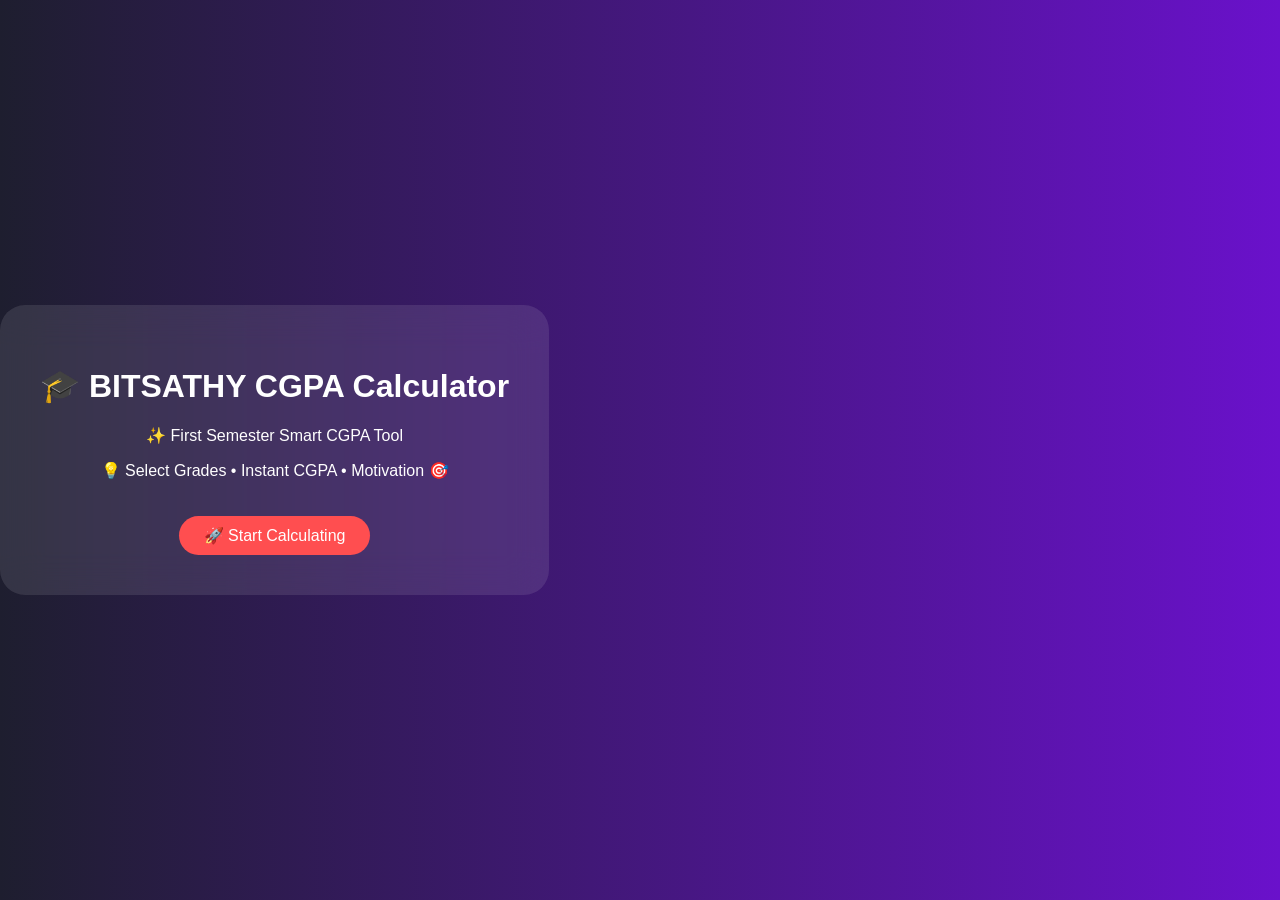
==== index.html @ b15755cc "Initial Commit" ====
<!DOCTYPE html>
<html>

<head>
    <title>BITSATHY CGPA Calculator</title>
    <link rel="stylesheet" href="style.css">
</head>

<body class="landing">

    <div class="glass-container">
        <h1>🎓 BITSATHY CGPA Calculator</h1>
        <p>✨ First Semester Smart CGPA Tool</p>
        <p>💡 Select Grades • Instant CGPA • Motivation 🎯</p>
        <a href="calculator.html" class="start-btn">🚀 Start Calculating</a>
    </div>

</body>

</html>
---- style.css ----
body {
    margin: 0;
    font-family: 'Poppins', sans-serif;
    background: linear-gradient(to right, #1e1e2f, #6a11cb);
    color: white;
    text-align: center;
}

.title {
    margin-top: 20px;
    font-size: 28px;
}

.container {
    display: flex;
    flex-wrap: wrap;
    justify-content: center;
    gap: 20px;
    padding: 20px;
}

.subject-box {
    width: 220px;
    padding: 20px;
    border-radius: 20px;
    backdrop-filter: blur(15px);
    background: rgba(255, 255, 255, 0.1);
    box-shadow: 0 8px 20px rgba(0, 0, 0, 0.4);
    transition: 0.3s;
}

.subject-box:hover {
    transform: translateY(-10px) scale(1.05);
    box-shadow: 0 12px 25px rgba(0, 0, 0, 0.6);
}

select {
    width: 100%;
    padding: 10px;
    border-radius: 10px;
    border: none;
    margin-top: 10px;
    font-weight: bold;
}

.calculate-btn {
    margin: 20px;
    padding: 12px 30px;
    font-size: 18px;
    border-radius: 30px;
    border: none;
    cursor: pointer;
    background: linear-gradient(to right, #ff4e50, #f9d423);
    transition: 0.3s;
}

.calculate-btn:hover {
    transform: scale(1.1);
}

#result {
    font-size: 22px;
    margin-top: 20px;
    font-weight: bold;
}

/* Landing Page */

.landing {
    display: flex;
    justify-content: center;
    align-items: center;
    height: 100vh;
}

.glass-container {
    padding: 40px;
    border-radius: 25px;
    background: rgba(255, 255, 255, 0.1);
    backdrop-filter: blur(20px);
}

.start-btn {
    display: inline-block;
    margin-top: 20px;
    padding: 10px 25px;
    background: #ff4e50;
    color: white;
    text-decoration: none;
    border-radius: 25px;
}
@media screen {
    body{
        max-width: fit-content;
    }
}
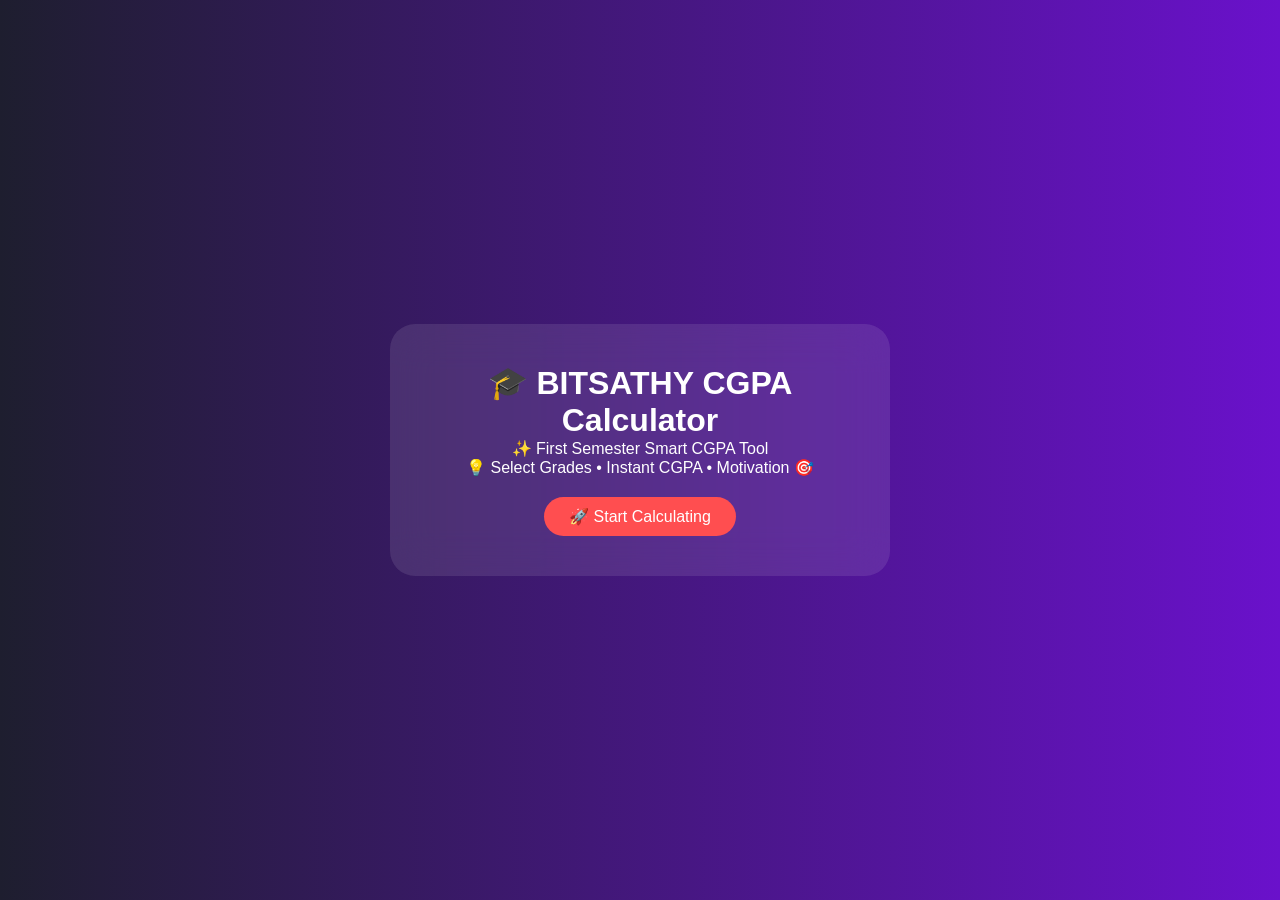
==== commit 75928b9b: "mobile view adjusted" ====
--- a/index.html
+++ b/index.html
@@ -2,7 +2,9 @@
 <html>
 
 <head>
-    <title>BITSATHY CGPA Calculator</title>
+    <meta charset="UTF-8">
+    <meta name="viewport" content="width=device-width, initial-scale=1.0">
+    <title>IT Semester 1 CGPA Calculator</title>
     <link rel="stylesheet" href="style.css">
 </head>
 
--- a/style.css
+++ b/style.css
@@ -1,39 +1,54 @@
+/* Global Reset */
+* {
+    margin: 0;
+    padding: 0;
+    box-sizing: border-box;
+}
+
 body {
-    margin: 0;
     font-family: 'Poppins', sans-serif;
     background: linear-gradient(to right, #1e1e2f, #6a11cb);
     color: white;
     text-align: center;
+    min-height: 100vh;
 }
 
+/* Title */
 .title {
-    margin-top: 20px;
+    margin-top: 30px;
     font-size: 28px;
 }
 
+/* Container Layout */
 .container {
     display: flex;
     flex-wrap: wrap;
     justify-content: center;
     gap: 20px;
-    padding: 20px;
+    padding: 30px 20px;
 }
 
+/* Subject Card */
 .subject-box {
-    width: 220px;
+    width: 250px;
     padding: 20px;
     border-radius: 20px;
     backdrop-filter: blur(15px);
     background: rgba(255, 255, 255, 0.1);
     box-shadow: 0 8px 20px rgba(0, 0, 0, 0.4);
-    transition: 0.3s;
+    transition: 0.3s ease;
 }
 
 .subject-box:hover {
-    transform: translateY(-10px) scale(1.05);
+    transform: translateY(-8px);
     box-shadow: 0 12px 25px rgba(0, 0, 0, 0.6);
 }
 
+.subject-box h2 {
+    font-size: 16px;
+}
+
+/* Dropdown */
 select {
     width: 100%;
     padding: 10px;
@@ -41,8 +56,10 @@
     border: none;
     margin-top: 10px;
     font-weight: bold;
+    cursor: pointer;
 }
 
+/* Button */
 .calculate-btn {
     margin: 20px;
     padding: 12px 30px;
@@ -51,13 +68,14 @@
     border: none;
     cursor: pointer;
     background: linear-gradient(to right, #ff4e50, #f9d423);
-    transition: 0.3s;
+    transition: 0.3s ease;
 }
 
 .calculate-btn:hover {
-    transform: scale(1.1);
+    transform: scale(1.08);
 }
 
+/* Result */
 #result {
     font-size: 22px;
     margin-top: 20px;
@@ -65,12 +83,11 @@
 }
 
 /* Landing Page */
-
 .landing {
     display: flex;
     justify-content: center;
     align-items: center;
-    height: 100vh;
+    min-height: 100vh;
 }
 
 .glass-container {
@@ -78,6 +95,8 @@
     border-radius: 25px;
     background: rgba(255, 255, 255, 0.1);
     backdrop-filter: blur(20px);
+    width: 90%;
+    max-width: 500px;
 }
 
 .start-btn {
@@ -88,9 +107,25 @@
     color: white;
     text-decoration: none;
     border-radius: 25px;
+    transition: 0.3s ease;
 }
-@media screen {
-    body{
-        max-width: fit-content;
+
+.start-btn:hover {
+    background: #ff2e2e;
+    transform: scale(1.05);
+}
+
+/* Responsive Fix */
+@media (max-width: 768px) {
+    .subject-box {
+        width: 90%;
+    }
+
+    .title {
+        font-size: 22px;
+    }
+
+    .calculate-btn {
+        width: 90%;
     }
 }
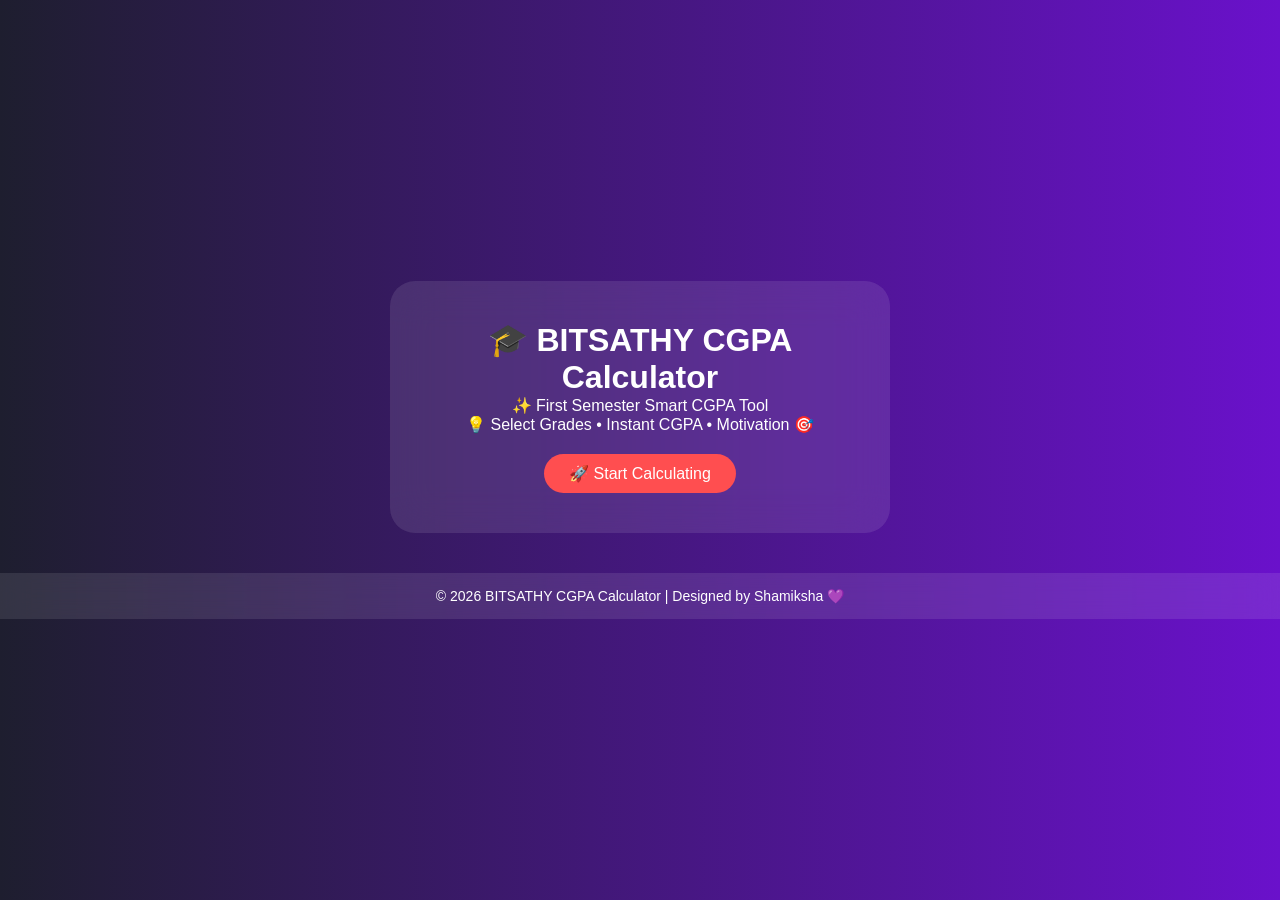
==== commit d22f9aeb: "Footer update" ====
--- a/index.html
+++ b/index.html
@@ -16,6 +16,9 @@
         <p>💡 Select Grades • Instant CGPA • Motivation 🎯</p>
         <a href="calculator.html" class="start-btn">🚀 Start Calculating</a>
     </div>
+    <footer class="footer">
+    <p>© 2026 BITSATHY CGPA Calculator | Designed by Shamiksha 💜</p>
+    </footer>
 
 </body>
 
--- a/style.css
+++ b/style.css
@@ -128,4 +128,30 @@
     .calculate-btn {
         width: 90%;
     }
+}
+/* Footer */
+
+.footer {
+    width: 100%;
+    padding: 15px 0;
+    margin-top: 40px;
+    background: rgba(255, 255, 255, 0.1);
+    backdrop-filter: blur(15px);
+    text-align: center;
+    font-size: 14px;
+    color: white;
+}
+
+/* Make footer stick to bottom if page is short */
+body {
+    display: flex;
+    flex-direction: column;
+}
+
+.container {
+    flex: 1;
+}
+
+.landing {
+    flex: 1;
 }
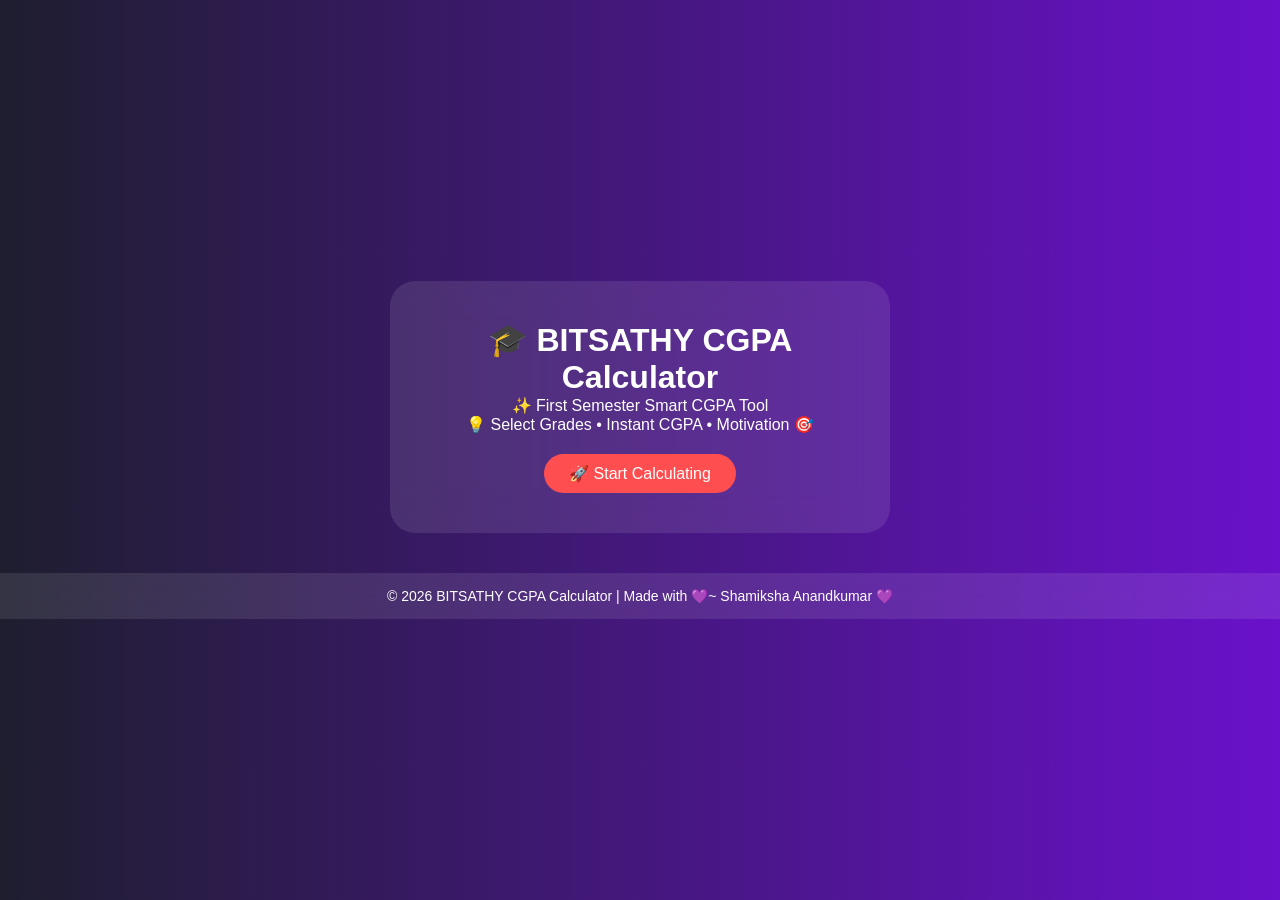
==== commit 6adbfd75: "footer changes" ====
--- a/index.html
+++ b/index.html
@@ -17,7 +17,7 @@
         <a href="calculator.html" class="start-btn">🚀 Start Calculating</a>
     </div>
     <footer class="footer">
-    <p>© 2026 BITSATHY CGPA Calculator | Designed by Shamiksha 💜</p>
+     <p>© 2026 BITSATHY CGPA Calculator | Made with 💜~ Shamiksha Anandkumar 💜</p>
     </footer>
 
 </body>
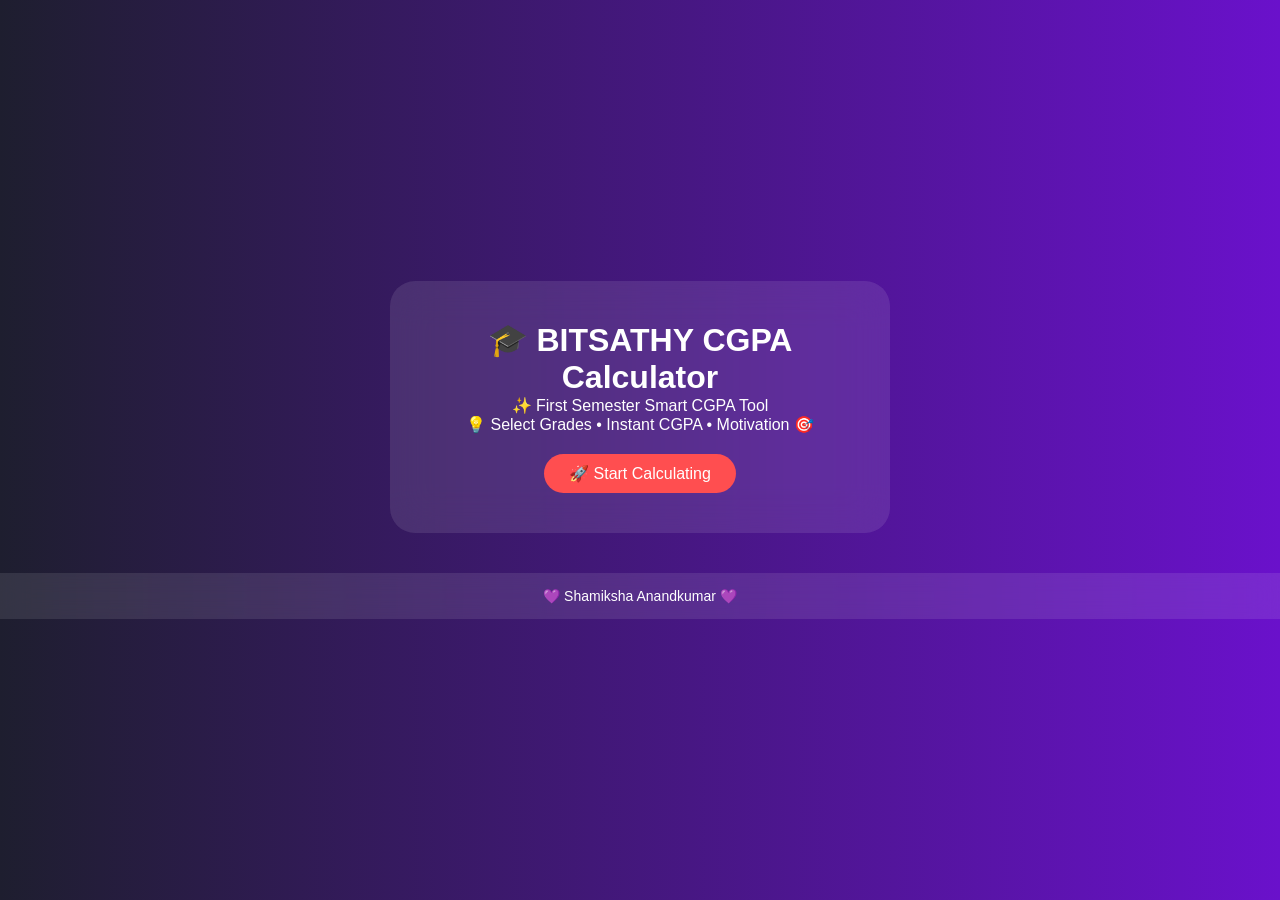
==== commit ae527aeb: "footer" ====
--- a/index.html
+++ b/index.html
@@ -17,7 +17,7 @@
         <a href="calculator.html" class="start-btn">🚀 Start Calculating</a>
     </div>
     <footer class="footer">
-     <p>© 2026 BITSATHY CGPA Calculator | Made with 💜~ Shamiksha Anandkumar 💜</p>
+     <p>💜 Shamiksha Anandkumar 💜</p>
     </footer>
 
 </body>
